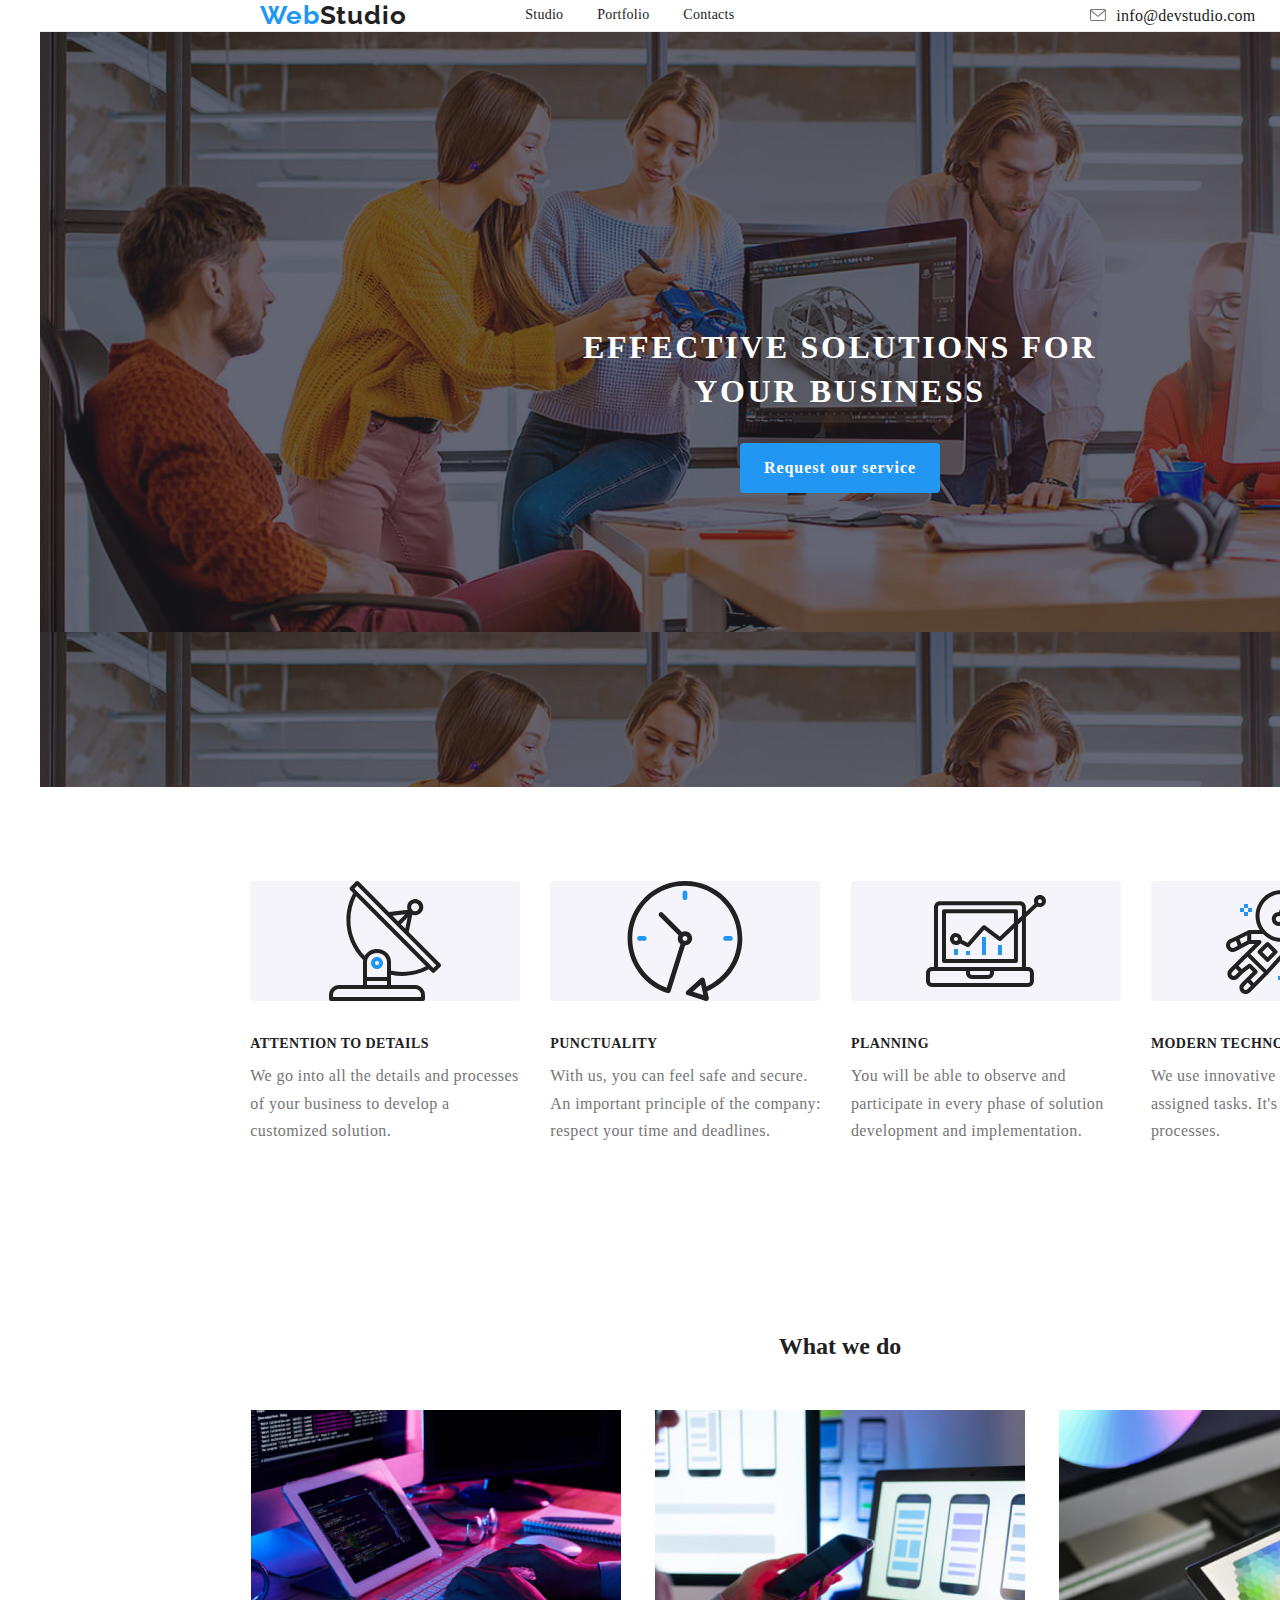
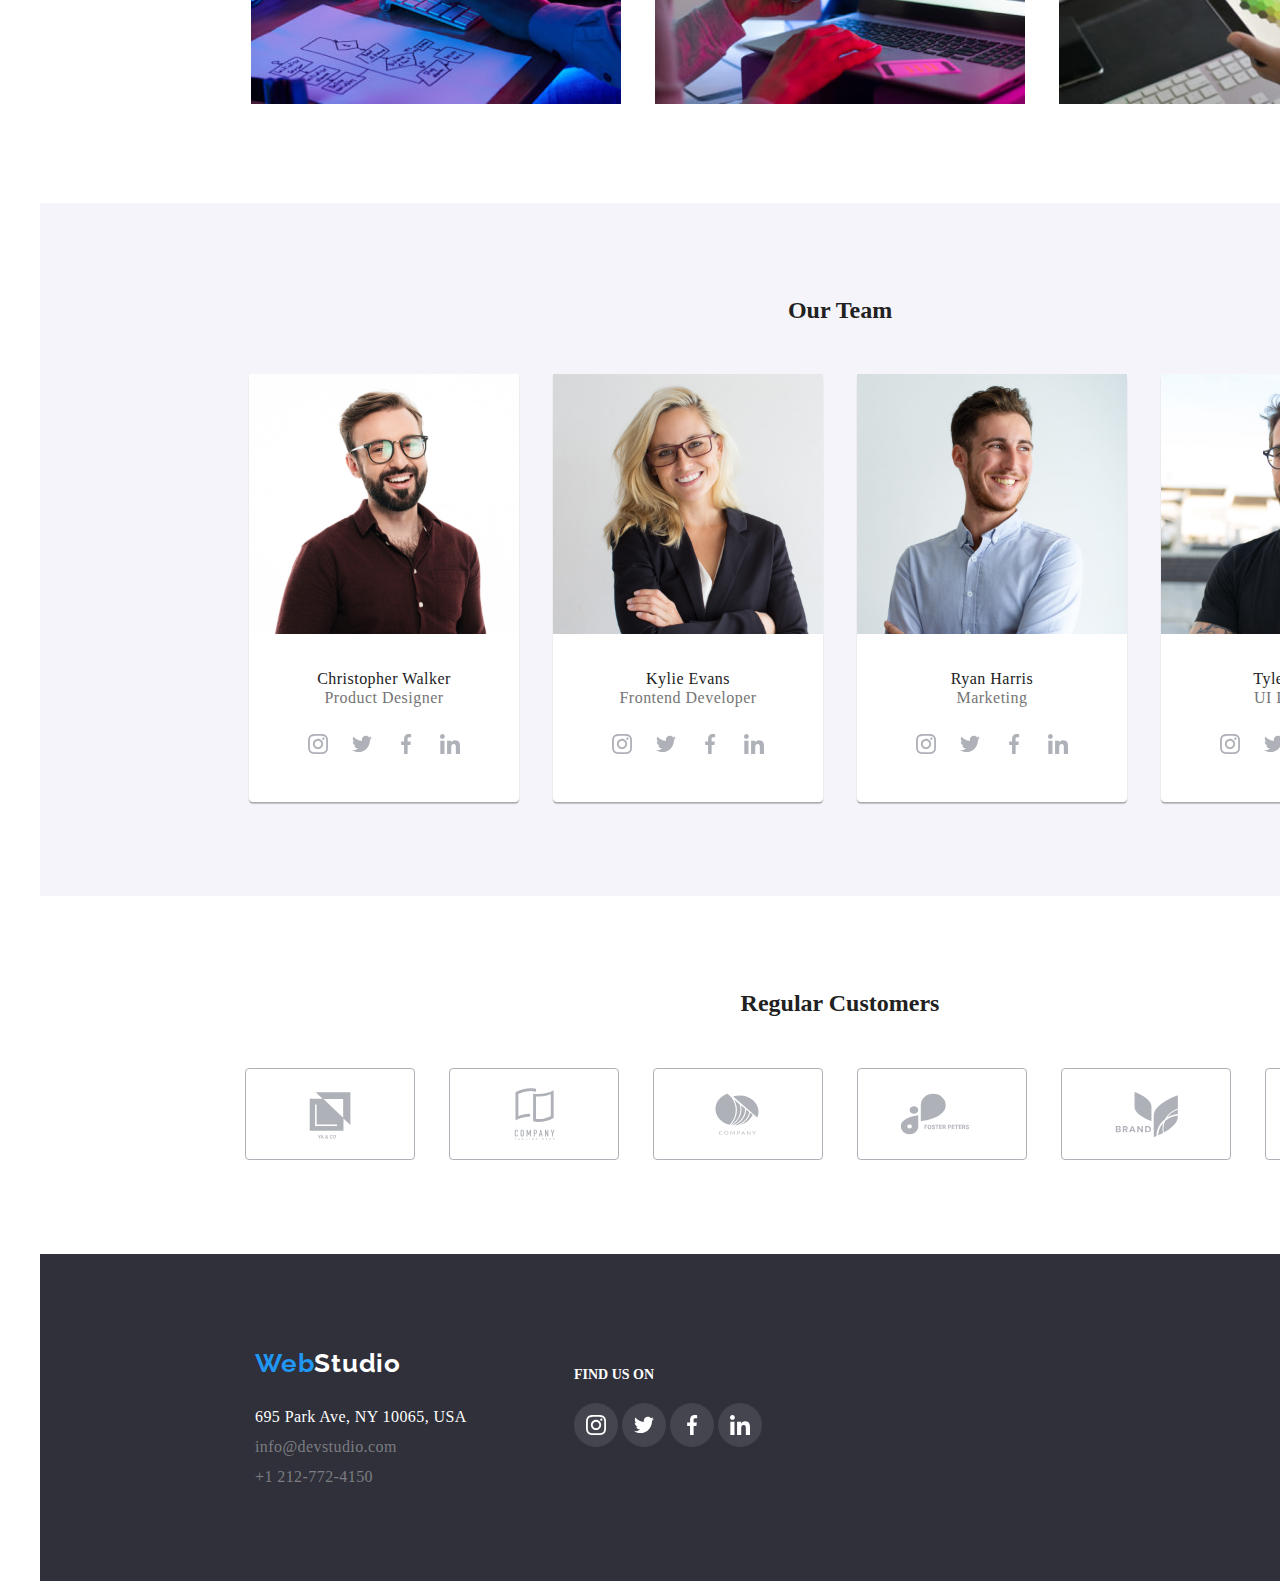
==== index.html @ fd60d255 "Initial commit" ====
<!DOCTYPE html>
<html lang="en">
<head>
    <meta charset="UTF-8">
    <meta name="viewport" content="width=device-width, initial-scale=1.0">
    <title>Studio</title>
    <link rel="stylesheet" href="https://cdnjs.cloudflare.com/ajax/libs/modern-normalize/1.0.0/modern-normalize.min.css" />
    <link rel="preconnect" href="https://fonts.googleapis.com">
    <link rel="preconnect" href="https://fonts.gstatic.com" crossorigin>
    <link
        href="https://fonts.googleapis.com/css2?family=Roboto:ital,wght@0,100;0,300;0,400;0,500;0,700;0,900;1,100;1,300;1,400;1,500;1,700;1,900&display=swap"
        rel="stylesheet">
    <link rel="preconnect" href="https://fonts.googleapis.com">
    <link rel="preconnect" href="https://fonts.gstatic.com" crossorigin>
    <link href="https://fonts.googleapis.com/css2?family=Raleway:ital,wght@0,100..900;1,100..900&display=swap"
        rel="stylesheet">
        <link rel="stylesheet" href="./css/styles.css" />
</head>
<body class="entire-content">
    <div class="container">
    <!--Header-->
    <header class="first-section">      
<a class="web-studio" href="./index.html" > <span class="web-logo">Web</span>Studio</a>
<nav class="navigation-list">
    <ul class="list">
        <li class="list-element"><a class="link" href="./index.html">Studio</a></li>
        <li class="list-element"><a class="link" href="./portfolio.html">Portfolio</a></li>
        <li class="list-element"><a class="link" href="#">Contacts</a></li>
    </ul>
</nav>

<div class="header-links">
    <div class="first-link">
        
       <a class="link" href="mailto:info@devstudio.com"><svg class="envelope" width="16" height="12">
        <use href="./images/icons/icons.svg#icon-envelope"></use>
    </svg>info@devstudio.com</a>
    </div>

    <div class="second-link">
        
    <a class= "link" href="tel:212-772-4150"><svg class="smartphone" width="10" height="16">
        <use href="./images/icons/icons.svg#icon-smartphone"></use>
    </svg>212-772-4150</a>
    </div>
 </div>
    </header>
    
    <main>
        <!--Title section-->
        
        <section class="title-section">
            <div class="section">
             <h1 class="main-title">EFFECTIVE SOLUTIONS FOR <br/> YOUR BUSINESS</h1>
             <button class="blue-button" type="button">Request our service</button>
            </div>
        </section>
        
       
        <!--Advantages & what we do sections-->
    <div class="section">
           <section class="what-we-do">
            
                
            <ul class="benefits">
                <li class="benefits-list">
                    <svg class="antenna" width="70" height="70">
                        <use href="./images/icons/icons.svg#icon-antenna"></use>
                    </svg>
                    <h5 class="advantage">ATTENTION TO DETAILS</h5>
                    <p class="advantage-description">We go into all 
                    the details and processes <br/> of your business to 
                    develop a <br/>customized solution.</p></li>
                <li class="benefits-list">
                    <svg class="clock" width="70" height="70">
                        <use href="./images/icons/icons.svg#icon-clock"></use>
                    </svg>
                    <h5 class="advantage">PUNCTUALITY</h5>
                    <p class="advantage-description">With us, you can feel safe and secure.<br/>
                     An important principle of the company:<br/> 
                     respect your time and deadlines.</p>
                </li>
                <li class="benefits-list">
                    <svg class="diagram" width="70" height="70">
                        <use href="./images/icons/icons.svg#icon-diagram"></use>
                    </svg>
                    <h5 class="advantage">PLANNING</h5>
                    <p class="advantage-description">You will be able to observe and <br/>
                     participate in every phase of solution <br/>
                     development and implementation.</p>
                </li>
                <li class="benefits-list">
                    <svg class="astronaut" width="70" height="70">
                        <use href="./images/icons/icons.svg#icon-astronaut"></use>
                    </svg>
                    <h5 class="advantage">MODERN TECHNOLOGIES</h5>
                    <p class="advantage-description">We use innovative tools to solve <br/>
                     assigned tasks. It's time to simplify work<br/> 
                     processes.</p>
            </li>
        </ul>
        
        </section>
        </div>
        <section class="do-section">
        <div class="section">
            <h2 class="do-title">What we do</h2>
            <div class="do-fields">
                <img src="./images/box1squoosh.jpg" alt="Web sites" width="370" height="294">
                <img src="./images/box2squoosh.jpg" alt="Phone apps" width="370" height="294">
                <img src="./images/box3squoosh.jpg" alt="Graphic design" width="370" height="294">
            </div>
        </div>
        </section>
        
        
        <!--Our team section-->
        
        <section class="our-team">
            <div class="section">
            <h2 class="our-team-title">Our Team</h2>
                   <!--Card 1-->
                    <div class="employes">
                    <img src="./images/christopherwalker-squoosh.jpg" alt="Christopher Walker" width="270" height="260" />
                      <p class="name">Christopher Walker</p>
                      <p class="ocupation">Product Designer</p>

                      <ul class="social-icons-employes">
                        <li class="social-icons"><svg class="svg-image" width="20" height="20">
                            <use href="./images/icons/icons.svg#icon-instagram-grey"></use>
                        
                        </svg>
                        </li>
                        <li class="social-icons"><svg width="20" height="20">
                            <use href="./images/icons/icons.svg#icon-twitter-1"></use>
                        </svg>
                        </li>
                        <li class="social-icons"><svg width="20" height="20">
                            <use href="./images/icons/icons.svg#icon-facebook"></use>
                        </svg>
                        </li>
                        <li class="social-icons">
                            <svg width="20" height="20">
                                <use href="./images/icons/icons.svg#icon-linkedin"></use>
                            </svg>
                        </li>

                      </ul>
                    </div>
                    <!--Card 2-->
                    <div class="employes">
                     <img src="./images/kylieevans-squoosh.jpg" alt="Kylie Evans" width="270" height="260" />
                      <p class="name">Kylie Evans</p>
                      <p class="ocupation" >Frontend Developer</p>
                    <ul class="social-icons-employes">
                        <li class="social-icons"><svg class="svg-image" width="20" height="20">
                                <use href="./images/icons/icons.svg#icon-instagram-grey"></use>
                    
                            </svg>
                        </li>
                        <li class="social-icons"><svg width="20" height="20">
                                <use href="./images/icons/icons.svg#icon-twitter-1"></use>
                            </svg>
                        </li>
                        <li class="social-icons"><svg width="20" height="20">
                                <use href="./images/icons/icons.svg#icon-facebook"></use>
                            </svg>
                        </li>
                        <li class="social-icons">
                            <svg width="20" height="20">
                                <use href="./images/icons/icons.svg#icon-linkedin"></use>
                            </svg>
                        </li>
                    
                    </ul>
                    </div>
                    <!--Card 3-->
                    <div class="employes">
                     <img src="./images/ryanharris-squoosh.jpg" alt="Ryan Harris" width="270" height="260" />
                        <p class="name">Ryan Harris</p>
                        <p class="ocupation">Marketing</p>
                        <ul class="social-icons-employes">
                            <li class="social-icons"><svg class="svg-image" width="20" height="20">
                                    <use href="./images/icons/icons.svg#icon-instagram-grey"></use>
                        
                                </svg>
                            </li>
                            <li class="social-icons"><svg width="20" height="20">
                                    <use href="./images/icons/icons.svg#icon-twitter-1"></use>
                                </svg>
                            </li>
                            <li class="social-icons"><svg width="20" height="20">
                                    <use href="./images/icons/icons.svg#icon-facebook"></use>
                                </svg>
                            </li>
                            <li class="social-icons">
                                <svg width="20" height="20">
                                    <use href="./images/icons/icons.svg#icon-linkedin"></use>
                                </svg>
                            </li>
                        
                        </ul>
                    </div>
                    <!--Card 4-->
                    <div class="employes">
                     <img src="./images/tylermoore-squoosh.jpg" alt="Tyler Moore" width="270" height="260" />
                       <p class="name">Tyler Moore</p>
                     <p class="ocupation">UI Designer</p>
                    <ul class="social-icons-employes">
                        <li class="social-icons"><svg class="svg-image" width="20" height="20">
                                <use href="./images/icons/icons.svg#icon-instagram-grey"></use>
                    
                            </svg>
                        </li>
                        <li class="social-icons"><svg width="20" height="20">
                                <use href="./images/icons/icons.svg#icon-twitter-1"></use>
                            </svg>
                        </li>
                        <li class="social-icons"><svg width="20" height="20">
                                <use href="./images/icons/icons.svg#icon-facebook"></use>
                            </svg>
                        </li>
                        <li class="social-icons">
                            <svg width="20" height="20">
                                <use href="./images/icons/icons.svg#icon-linkedin"></use>
                            </svg>
                        </li>
                    
                    </ul>
                    </div>
            
            </div>
        </section>

    <!--Regular customers section-->
    <section class="customers">
        <div class="section">
            <h2 class="customer-title">
                Regular Customers
            </h2>
            <ul class="customers-icons">
                <li class="icon-element">
                    <svg class="svg-image" width="106" height="60">
                    <use href="./images/icons/icons.svg#icon-ya"></use>
                
                    </svg></li>
                <li class="icon-element">
                    <svg class="svg-image" width="106" height="60">
                        <use href="./images/icons/icons.svg#icon-company-tagline-here"></use>
                    
                    </svg>
                </li>
                <li class="icon-element">
                    <svg class="svg-image" width="106" height="60">
                        <use href="./images/icons/icons.svg#icon-company"></use>
                    
                    </svg>
                </li>
                <li class="icon-element">
                    <svg class="svg-image" width="106" height="60">
                        <use href="./images/icons/icons.svg#icon-foster"></use>
                    
                    </svg>
                </li>
                <li class="icon-element">
                    <svg class="svg-image" width="106" height="60">
                        <use href="./images/icons/icons.svg#icon-brand"></use>
                    
                    </svg>
                </li>
                <li class="icon-element">
                    <svg class="svg-image" width="106" height="60">
                        <use href="./images/icons/icons.svg#icon-company-tagline"></use>
                    
                    </svg>
                </li>
            </ul>
            </div>
    </section>
                
                                 
    </main>
    

    <footer class="contacts"> 
        <div class="section"> 
        <div class="bottom-section">
        <a class="web-studio-light" href="#"><span class="web-logo-light">Web</span>Studio</a>
        <address class="contacts-detailes">
            <p class="park">695 Park Ave, NY 10065, USA</p>
            <p class="info">info@devstudio.com</p>
            <P class="number">+1 212-772-4150</P>
        </address>
        </div>
     </div>
    <div class="footer-social-icons">
        <p class="find-us-on">
            FIND US ON
        </p>
        <div>
            <ul class="social">
                <li>
                <svg class="svg-image" width="20" height="20">
                    <use href="./images/icons/icons.svg#icon-instagram"></use>
    
                </svg>
                </li>
                <li>
                <svg class="svg-image" width="20" height="20">
                    <use href="./images/icons/icons.svg#icon-twitter2"></use>
                
                </svg>
                </li>
                <li>
                <svg class="svg-image" width="20" height="20">
                    <use href="./images/icons/icons.svg#icon-facebook2"></use>
                
                </svg>
                </li>
                <li>
                <svg class="svg-image" width="20" height="20">
                    <use href="./images/icons/icons.svg#icon-linkedin2"></use>
                
                </svg>
                </li>
            </ul>
        </div>
        </div>
    </footer>
</div>
</body>
</html>
---- css/styles.css ----
*,
*::before,
*::after {
    margin: 0px;
    padding: 0px;
    box-sizing: border-box;
}

:root
{
    --blue: #2196F3;
    --black: #212121;
    --grey: #757575;
    --white: #FFFFFF;
    --button-grey: #F5F4FA;
    --normal-font-size: 14px;
    --middle-font-size: 16px;
    --main-font: "Roboto" sans-serif;

    
}

.container {

    width: 1200px;
    margin: 0 auto;

}

.section {
    padding-top: 94px;
    padding-bottom: 94px;
    width:1600px;
}
/* Body global*/
.entire-content {
font-family: var(--main-font);
color: var(--black);
background-color: var(--white);

}

body {
    max-width: 100%;
    margin: 0 auto;
}

h1, h2, h3, h4, h5, h6, p {
    margin: 0;
    padding: 0; 
}

ul {
    margin: 0;
    padding: 0;
    list-style: none; 
}

/* Header style*/
.first-section {
  display: flex; 
  flex-direction: row;
  justify-content:space-around;
  align-items: center;
border-top: none;
    border-left: none;
    border-right: none;
    border-bottom: #ECECEC;
    border-bottom-style: solid;
    border-width: 1px;
width: 1600px;
}

.web-studio {
    font-family: "Raleway";
    font-size: 26px;
    font-weight: 700;
    letter-spacing: 0.78px;
    line-height: 1.2;
    margin-left: 215px;

  
}
.web-logo {
    color: var(--blue);
}
/* Navigation list*/
.navigation-list {
    font-size: var(--normal-font-size);
    font-weight: 500;
    letter-spacing: 0.28px;
    text-align: left;
    line-height: 1.2;
    margin-left: 93px;
    
}
.list-element
{
    display: inline-block;
    margin-left: 15px;
    margin-right: 15px;
}


.header-links {
    display: flex;
    font-weight: 500;
    letter-spacing: 0.28px;
    line-height: 1.2;
    margin-left: 330px;
    margin-right: 225px;
}
.first-link {
    margin-right: 40px;
}




.link:focus {
    color: var(--blue);
    stroke: var(--blue);
    cursor: pointer;
}

.link:hover {
    color: var(--blue);
    stroke: var(--blue);
    cursor: pointer;
}
.envelope,
.smartphone {
    margin-right: 10px;
}
/* Link style */
a {
    text-decoration: none;
    color: var(--black);
}
.link:hover {
    color: var(--blue);
}
.link:focus {
    color: var(--blue)
}

/*Title section*/
.title-section { 
    display: flex;
   background-color: #2F303A;
   justify-content: center;
   align-items: center;
    text-align: center;
    width: 1600px;
    background-image: linear-gradient(0deg, rgba(47, 48, 58, 0.4), rgba(47, 48, 58, 0.4)), url(../images/background-image.jpg);
      
}
 
.main-title {
    color: var(--white);
    font-weight: 900;
    line-height: 1.36;
    letter-spacing: 2.64px;
    padding-top: 200px;
    padding-bottom: 30px;

}

.blue-button {
    background-color: var(--blue);
    color: var(--white);
    font-size: 16px;
    font-weight: 700;
    cursor: pointer;
    border: none;
    border-radius: 4px;
    width: 200px;
    line-height: 1.88;
    letter-spacing: 0.96px;
    margin-bottom: 200px;
    padding-top: 10px;
    padding-bottom: 10px;
}

/*Advantages & what we do section*/
.benefits {
    display: flex;
        flex-direction: row;
        justify-content:center;
        align-items: center;
}
.benefits-list {
 margin-right: 30px;   
}
.benefits-list:last-child {
    margin-right: 0;
}

.benefits-list svg {
    background-color: var(--button-grey);
    width: 270px;
    height: 120px;
    margin-bottom: 30px;
    border-radius: 4px;
}

.advantage {
    font-size: var(--normal-font-size);
    font-weight: 700;
    line-height: 1.2;
    letter-spacing: 0.42px;
    margin-bottom: 10px;
}
.advantage-description {
color: var(--grey);
text-align: left;
line-height: 1.71;
letter-spacing: 0.42px;
}

.list, .benefits {
    list-style-type: none;
}

/* What we do*/
.do-section {
display: inline-block;
  text-align: center;
}
.do-title .our-team-title .customer-title {
    font-size: 36px;
    font-weight: 700;
    line-height: 1.2;
    letter-spacing: 1.08px;
    margin-bottom: 50px;

}

.do-fields {
    margin-top: 50px;
}
.do-fields > img { margin-right: 30px;
}

.do-fields > img:last-child {
    margin-right: 0;
}

 /*Our team section*/
 .our-team { 
    display: inline;
    text-align: center;
    
  }
  .our-team > .section {
    background-color: var(--button-grey);
  }


.name {
    font-size: var(--middle-font-size);
    font-weight: 500;
    line-height: 1.2;
    letter-spacing: 0.48px;
    margin-top: 30px;
}
.ocupation {
    font-size: var(--middle-font-size);
    color: var(--grey);
    line-height: 1.2;
    letter-spacing: 0.48px;
}

.employes {
    display: inline-block;
    margin-right: 30px;
    border-radius: 4px;
    background-color: var(--white);
    box-shadow: 0px 2px 1px rgba(0, 0, 0, 0.2),
            0px 1px 1px rgba(0, 0, 0, 0.14);
            height: 428px;
            margin-top: 50px;

}
.employes:last-child {
    margin-right: 0px;
}

.social-icons-employes {
    display: flex;
   justify-content: center;
    margin-bottom: 30px;
    margin-top: 15px;
}

.social-icons-employes .social-icons {
    width: 44px;
    height: 44px;
    border-radius: 50%;
    display: flex;
    align-items: center;
    justify-content: center;
    background-color: var(--white);
    fill:#afb1b8;
}

.social-icons-employes li:hover {
    fill: var(--white);
    background-color: var(--blue);
    cursor: pointer;
}

.social-icons-employes li:focus {
    fill: var(--white);
    background-color: var(--blue);
    cursor: pointer;
}
/*Regular customer section*/
.customers {
    display: flex;
    flex-direction: row;
    flex-wrap: nowrap;
    justify-content: center;
    text-align: center;
    width: 1200px;
    margin-left: 200px;
}

.customer-title {
    margin-bottom: 50px;
}

.customers-icons .icon-element {
    width: 170px;
    height: 92px;
    border-style: solid;
    border-color: #AFB1B8;
    border-width: 1px;
    border-radius: 4px;
    justify-content: center;
    padding: 16px 32px 16px 32px;

}

.icon-element {
    display: inline-block;
    margin-right: 30px;
    fill: #afb1b8;
}

.icon-element:hover {
    fill: var(--blue);
    border-color: var(--blue);
    cursor: pointer;
}

.icon-element:focus {
    fill: var(--blue);
    border-color: var(--blue);
    cursor: pointer;
}
.icon-element:last-child {
    margin-right: 0px;
}


/*Footer*/
.contacts {
    background-color: #2F303A;
    height: auto;
    color: var(--white);
display: flex;
justify-content: space-between;    align-items: center;
    text-align: left;
    padding-left: 215px; 
     width: 1600px; 
}



.web-studio-light {
    font-family: "Raleway";
    font-size: 26px;
    font-weight: 700;
    letter-spacing: 0.78px;
    text-align: left;
    line-height: 1.2;
    color: var(--white);
   
}

.web-logo-light {
    color: var(--blue);
}
.contacts-detailes {
font-style: normal;
margin-top: 28px;
}
.park {
    line-height: 1.2;
    letter-spacing: 0.42px;
    margin-bottom: 12px;
}
.info {
    margin-bottom: 12px;
}
.info, .number {
    color: #FFFFFF60;
    line-height: 1.14;
    letter-spacing: 0.42px;
}
.info:hover, .number:hover {
    color: var(--blue);
}
.info:focus, .number:focus {
color: var(--blue);
}
 
.bottom-section .footer-social-icons {
    display: flex;
    align-items: center;
    gap: 70px;
}

.footer-social-icons {
    text-align: left;
    white-space: nowrap;
    margin-right: 878px;
margin-bottom: 96px;
margin-top: 75px;


}

.find-us-on {
    font-family: var(--main-font);
    font-weight: 700;
    font-size: var(--normal-font-size);
    margin-bottom: 20px;
}

.social li {
    display: inline-flex;
   
    align-content: center;
    justify-content: center;
    width: 44px;
        height: 44px;
        border-radius: 50%;
        background-color: rgba(255, 255, 255, 0.1);
}
.svg-image {
    margin: auto;
}

.social li:hover {
    background-color: var(--blue);
    cursor: pointer;
}

.social li:focus {
    background-color: var(--blue);
    cursor: pointer;
}
/* Portofolio page*/

.buttons-element {
    font-size: var(--middle-font-size);
    font-weight: 500;
    background-color: var(--button-grey);
    border: none;
    border-radius: 4px;
    cursor: pointer;
    line-height: 1.63;
    letter-spacing: 0.48px;
    text-align: center;
    margin-right: 8px;
    padding: 6px 22px 6px 22px;
}
.buttons-list:last-child {
    margin-right: 0px;
}


.buttons-element:hover {
    background-color: var(--blue);
    color: var(--white);
    cursor: pointer;
    box-shadow: 0 10px 10px -5px rgba(0, 0, 0, 0.3);
}

.buttons-element:focus {
    background-color: var(--blue);
    color: var(--white);
    cursor: pointer;
    box-shadow: 0 10px 10px -5px rgba(0, 0, 0, 0.3);
}

.buttons-list {
    list-style-type: none;
    display: flex;
    justify-content: center;
    margin-bottom: 50px;
    
}

.portofolio {
    display: flex;
    flex-wrap: wrap;
    max-width: 1200px;
    justify-content: center;
    align-items: center;
    gap: 30px;
    margin-left: 215px;}

.portofolio-content {
align-content: center;
}

.portofolio-content:hover {
    box-shadow: 0px 4px 4px rgba(0, 0, 0, 0.25);
    cursor: pointer;
}

.portofolio-content:focus {
    box-shadow: 0px 4px 4px rgba(0, 0, 0, 0.25);
    cursor: pointer;
}
.top-image {
display: block;
}
.bottom-card {
    margin-top: 0px;
border-color: #EEEEEE;
    border-width: 0.5px;
    border-style: solid;
    border-top: none;
    padding-right: 24px;
    padding-left: 24px;
    padding-top: 20px;
    padding-bottom: 20px;
          
}



.projects {
    font-weight: 700;
    font-size: 18px;
    line-height: 2;
    letter-spacing: 1.08px;
    text-align: left;
}
.projects-type {
    color: var(--grey);
    font-size: var(--middle-font-size);
    line-height: 1.88;
    letter-spacing: 0.48px;
    text-align: left;
}
.projects, .projects-type {
    text-align: left;
    margin-bottom: 0px; 
    margin-top: 0px;   
}
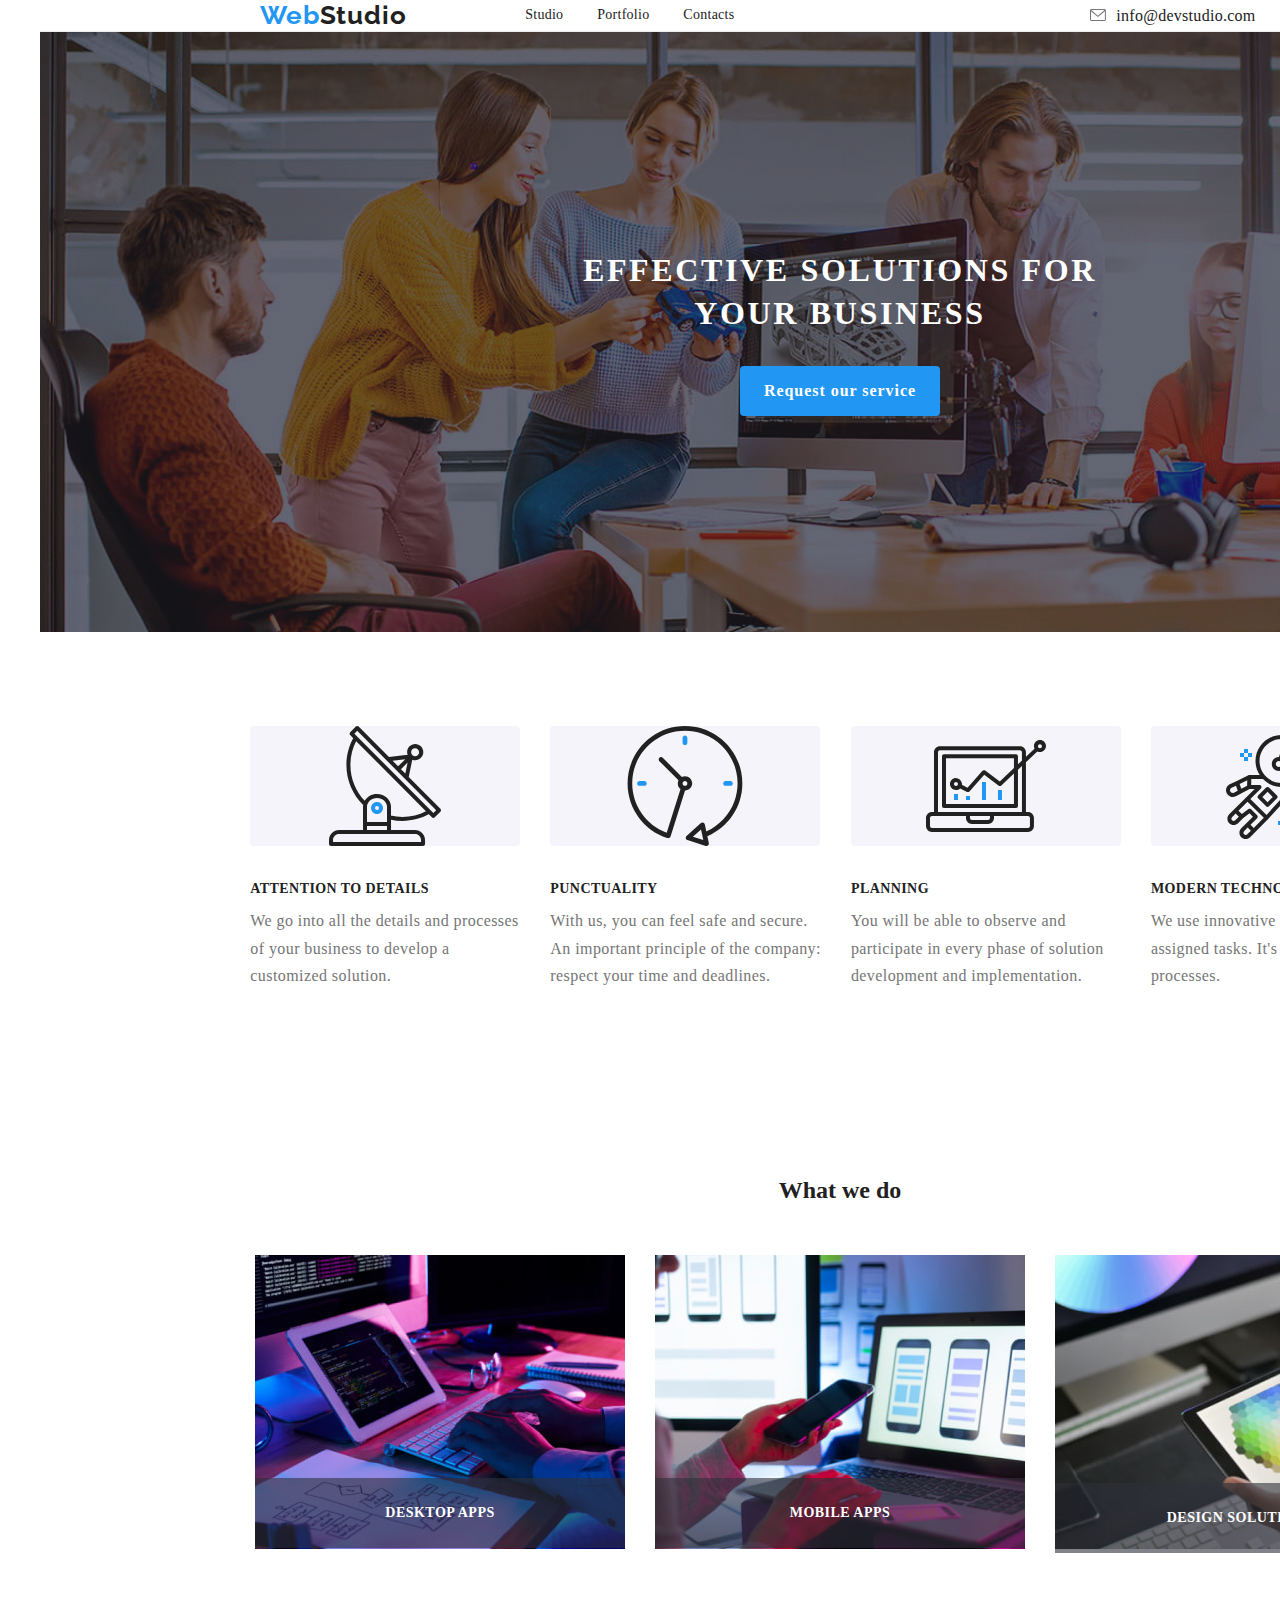
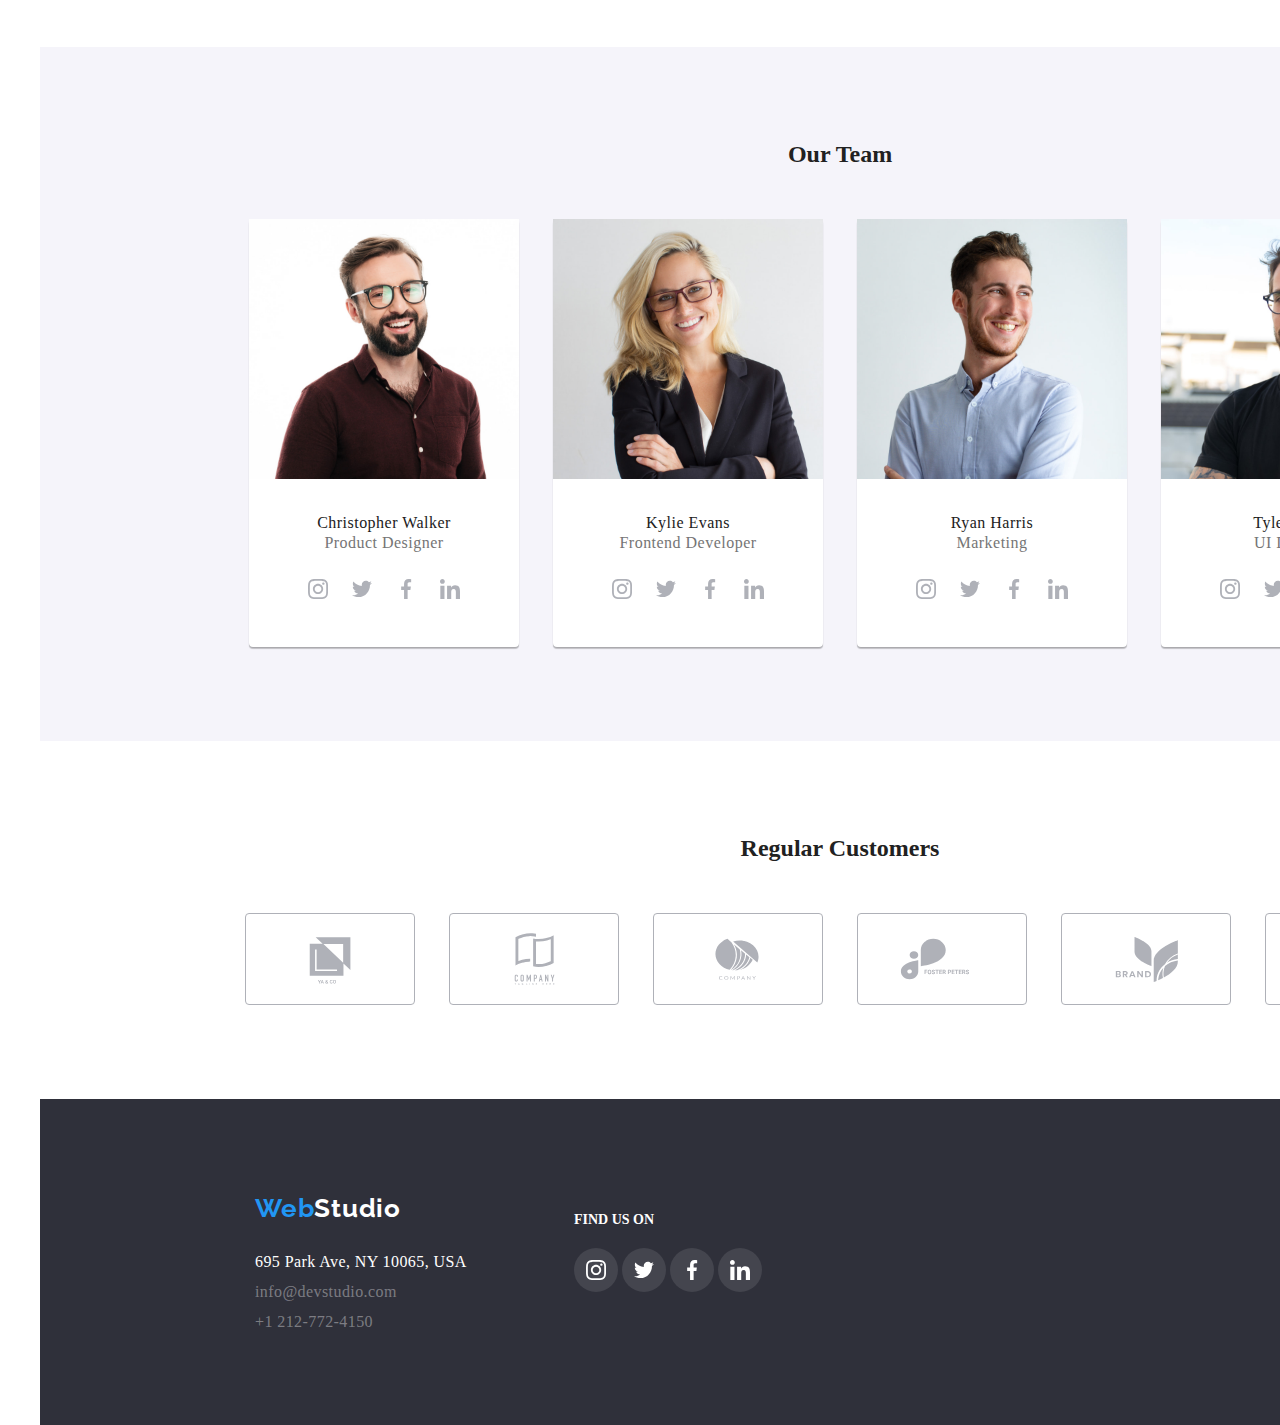
==== commit 1d9401ac: "First change" ====
--- a/index.html
+++ b/index.html
@@ -105,11 +105,22 @@
         <section class="do-section">
         <div class="section">
             <h2 class="do-title">What we do</h2>
-            <div class="do-fields">
-                <img src="./images/box1squoosh.jpg" alt="Web sites" width="370" height="294">
-                <img src="./images/box2squoosh.jpg" alt="Phone apps" width="370" height="294">
-                <img src="./images/box3squoosh.jpg" alt="Graphic design" width="370" height="294">
-            </div>
+        <div class="do-fields">
+            <div class="first-image-content">
+                <img class="desktop-apps" src="./images/box1squoosh.jpg" alt="Web sites" width="370" height="294">
+                <div class="overlay1">DESKTOP APPS</div>
+            </div>
+        
+            <div class="second-image-content">
+        
+                <img class="mobile-apps" src="./images/box2squoosh.jpg" alt="Phone apps" width="370" height="294">
+                <div class="overlay2">MOBILE APPS</div>
+            </div>
+            <div class="third-image-content">
+                <img class="design-solutions" src="./images/box3squoosh.jpg" alt="Graphic design" width="370" height="294">
+                <div class="overlay3">DESIGN SOLUTIONS</div>
+            </div>
+        </div>
         </div>
         </section>
         
--- a/css/styles.css
+++ b/css/styles.css
@@ -69,6 +69,9 @@
     border-bottom-style: solid;
     border-width: 1px;
 width: 1600px;
+position: relative;
+z-index: 10;
+
 }
 
 .web-studio {
@@ -132,6 +135,28 @@
 .smartphone {
     margin-right: 10px;
 }
+
+.navigation-list .list-element {
+    position: relative;
+}
+
+.navigation-list .list-element::after {
+    content: '';
+    display: block;
+    position: absolute;
+    width: 0%;
+    height: 2px;
+    background-color: var(--blue);
+    margin-top: 3px;
+    transition-duration: 250ms;
+    transition-timing-function: cubic-bezier(0.4, 0, 0.2, 1);
+    transition-property: width;
+}
+
+.navigation-list .list-element:hover::after,
+.navigation-list .list-element:active::after {
+    width: 100%;
+}
 /* Link style */
 a {
     text-decoration: none;
@@ -153,6 +178,11 @@
     text-align: center;
     width: 1600px;
     background-image: linear-gradient(0deg, rgba(47, 48, 58, 0.4), rgba(47, 48, 58, 0.4)), url(../images/background-image.jpg);
+    background-repeat: no-repeat;
+    position: relative;
+    z-index: 1;
+    height: 600px;
+   
       
 }
  
@@ -224,9 +254,10 @@
 
 /* What we do*/
 .do-section {
-display: inline-block;
-  text-align: center;
-}
+    display: inline-block;
+    text-align: center;
+}
+
 .do-title .our-team-title .customer-title {
     font-size: 36px;
     font-weight: 700;
@@ -238,14 +269,83 @@
 
 .do-fields {
     margin-top: 50px;
-}
-.do-fields > img { margin-right: 30px;
-}
-
-.do-fields > img:last-child {
-    margin-right: 0;
-}
-
+    display: flex;
+    justify-content: center;
+}
+
+.first-image-content {
+    margin-right: 30px;
+}
+
+.second-image-content {
+    margin-right: 30px;
+}
+
+.first-image-content {
+    position: relative;
+}
+
+.overlay1 {
+    position: absolute;
+    bottom: 5px;
+    left: 0;
+    width: 100%;
+    color: var(--white);
+    background-color: #2F303A99;
+    height: 70px;
+    display: flex;
+    justify-content: center;
+    align-items: center;
+    font-family: var(--main-font);
+    font-size: 14px;
+    font-weight: 700;
+    letter-spacing: 0.48px;
+    line-height: 1.2;
+}
+
+.second-image-content {
+    position: relative;
+}
+
+.overlay2 {
+    position: absolute;
+    bottom: 5px;
+    left: 0;
+    width: 100%;
+    color: var(--white);
+    background-color: #2F303A99;
+    height: 70px;
+    display: flex;
+    justify-content: center;
+    align-items: center;
+    font-family: var(--main-font);
+    font-size: 14px;
+    font-weight: 700;
+    letter-spacing: 0.48px;
+    line-height: 1.2;
+}
+
+.third-image-content {
+    position: relative;
+}
+
+.overlay3 {
+    position: absolute;
+    bottom: 0;
+    left: 0;
+    width: 100%;
+    color: var(--white);
+    background-color: #2F303A99;
+    height: 70px;
+    display: flex;
+    justify-content: center;
+    align-items: center;
+    font-family: var(--main-font);
+    font-size: 14px;
+    font-weight: 700;
+    letter-spacing: 0.48px;
+    line-height: 1.2;
+}
  /*Our team section*/
  .our-team { 
     display: inline;
@@ -302,6 +402,9 @@
     justify-content: center;
     background-color: var(--white);
     fill:#afb1b8;
+    transition: fill 250ms, background-color 250ms;
+    transition-duration: 250ms;
+    transition-timing-function: cubic-bezier(0.4, 0, 0.2, 1);
 }
 
 .social-icons-employes li:hover {
@@ -346,6 +449,9 @@
     display: inline-block;
     margin-right: 30px;
     fill: #afb1b8;
+    transition: fill 250ms, border-color 250ms;
+        transition-duration: 250ms;
+        transition-timing-function: cubic-bezier(0.4, 0, 0.2, 1);
 }
 
 .icon-element:hover {
@@ -408,6 +514,9 @@
     color: #FFFFFF60;
     line-height: 1.14;
     letter-spacing: 0.42px;
+    transition: color 250ms;
+    transition-duration: 250ms;
+    transition-timing-function: cubic-bezier(0.4, 0, 0.2, 1);
 }
 .info:hover, .number:hover {
     color: var(--blue);
@@ -448,6 +557,9 @@
         height: 44px;
         border-radius: 50%;
         background-color: rgba(255, 255, 255, 0.1);
+        transition: background-color 250ms;
+            transition-duration: 250ms;
+            transition-timing-function: cubic-bezier(0.4, 0, 0.2, 1);
 }
 .svg-image {
     margin: auto;
@@ -467,8 +579,10 @@
 .buttons-element {
     font-size: var(--middle-font-size);
     font-weight: 500;
+    color: #212121;
     background-color: var(--button-grey);
     border: none;
+    box-shadow: none;
     border-radius: 4px;
     cursor: pointer;
     line-height: 1.63;
@@ -476,6 +590,9 @@
     text-align: center;
     margin-right: 8px;
     padding: 6px 22px 6px 22px;
+    transition: background-color 250ms, color 250ms, box-shadow 250ms;
+        transition-duration: 250ms;
+        transition-timing-function: cubic-bezier(0.4, 0, 0.2, 1);
 }
 .buttons-list:last-child {
     margin-right: 0px;
@@ -515,6 +632,9 @@
 
 .portofolio-content {
 align-content: center;
+transition: box-shadow 250ms;
+    transition-duration: 250ms;
+    transition-timing-function: cubic-bezier(0.4, 0, 0.2, 1);
 }
 
 .portofolio-content:hover {
@@ -562,4 +682,43 @@
     text-align: left;
     margin-bottom: 0px; 
     margin-top: 0px;   
+}
+
+.relative-overlay1 {
+    position: relative;
+    overflow: hidden;
+}
+
+.portofolio-overlay1 {
+    position: absolute;
+        top: 0;
+        left: 0;
+        width: 100%;
+        height: 100%;
+        transform: translateY(105%);
+        background-color: rgba(49, 39, 245, 0.7);
+        color: var(--white);
+        transition-duration: 500ms;
+        display: flex;
+        justify-content: center;
+        align-items: center;
+        flex-direction: column;
+        gap: 50px;
+        font-family: var(--main-font);
+        font-size: 18px;
+        text-align: left;
+        letter-spacing: 0.48px;
+        line-height: 28px;
+        padding-left: 24px;
+        padding-right: 24px;
+        padding-top: 63px;
+        padding-bottom: 91px;
+}
+
+.portofolio-overlay1 p {
+    
+}
+
+.relative-overlay1:hover .portofolio-overlay1 {
+    transform: translateY(0);
 }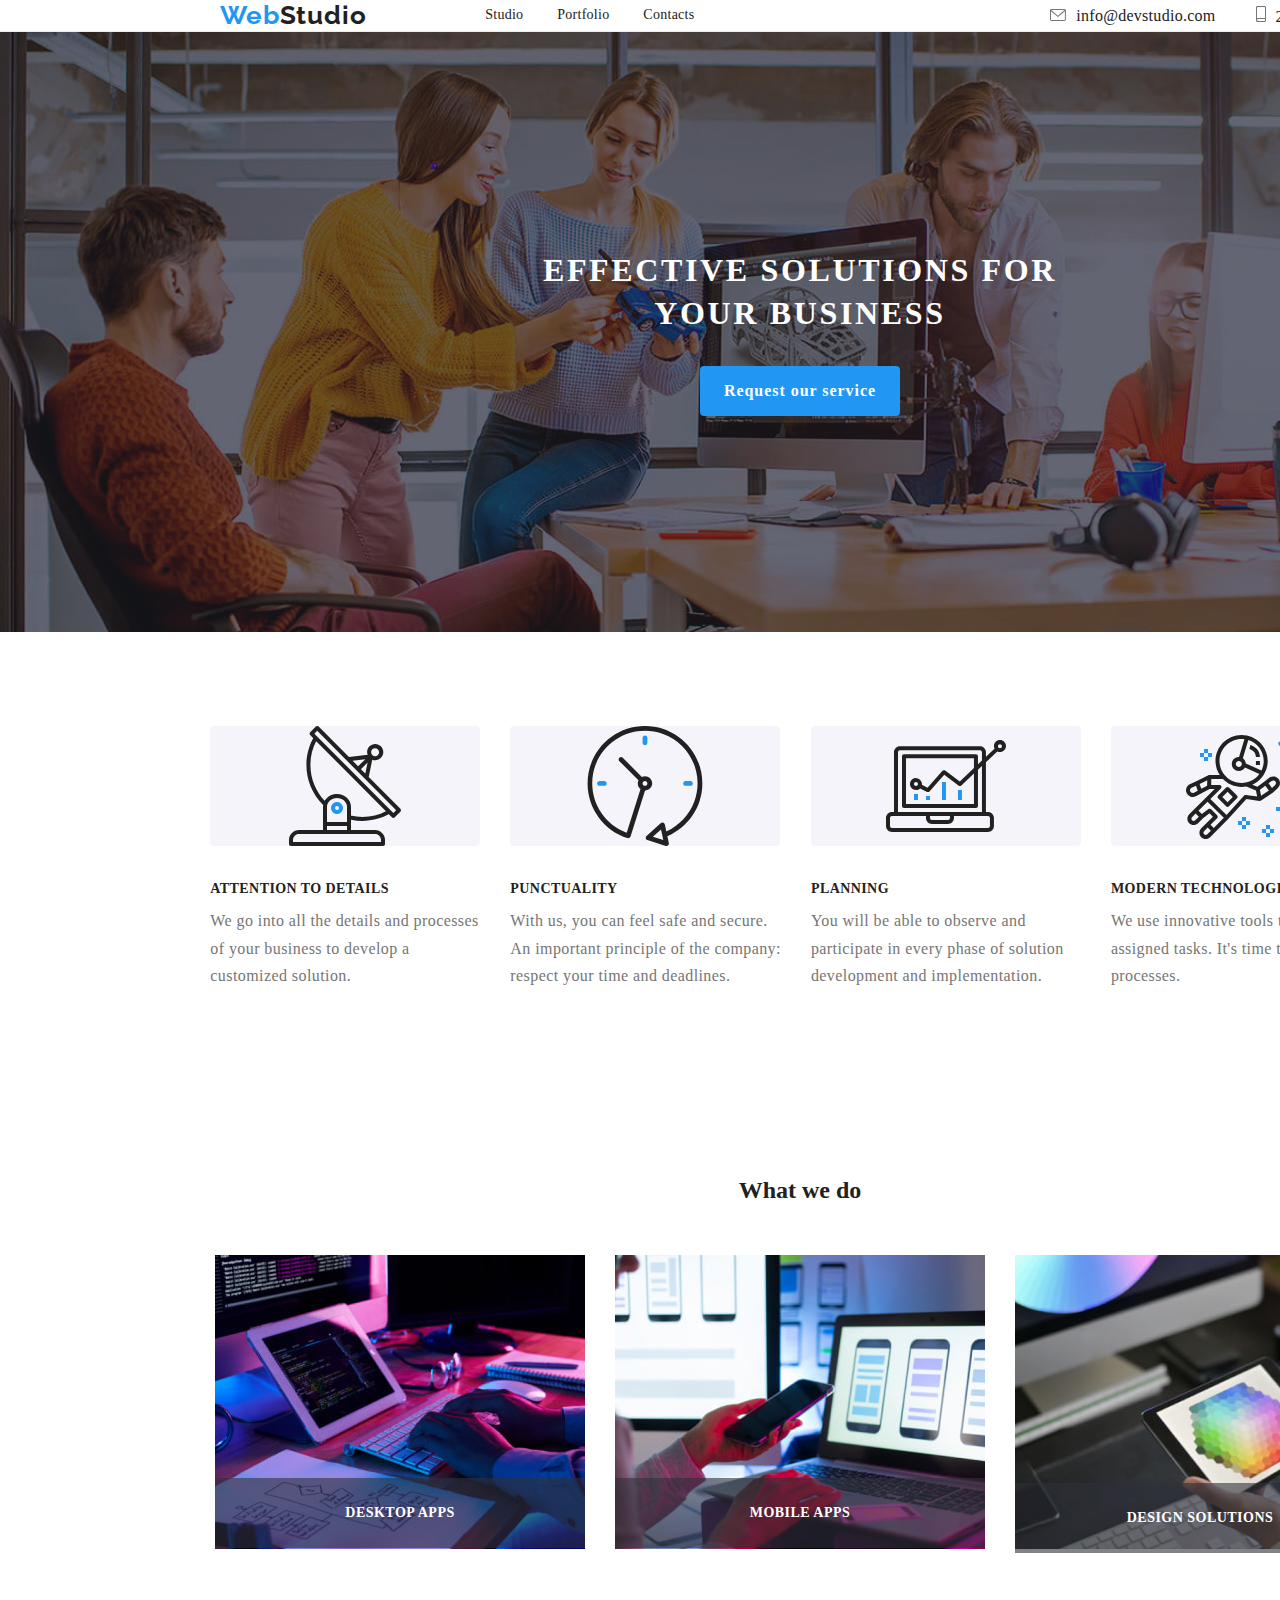
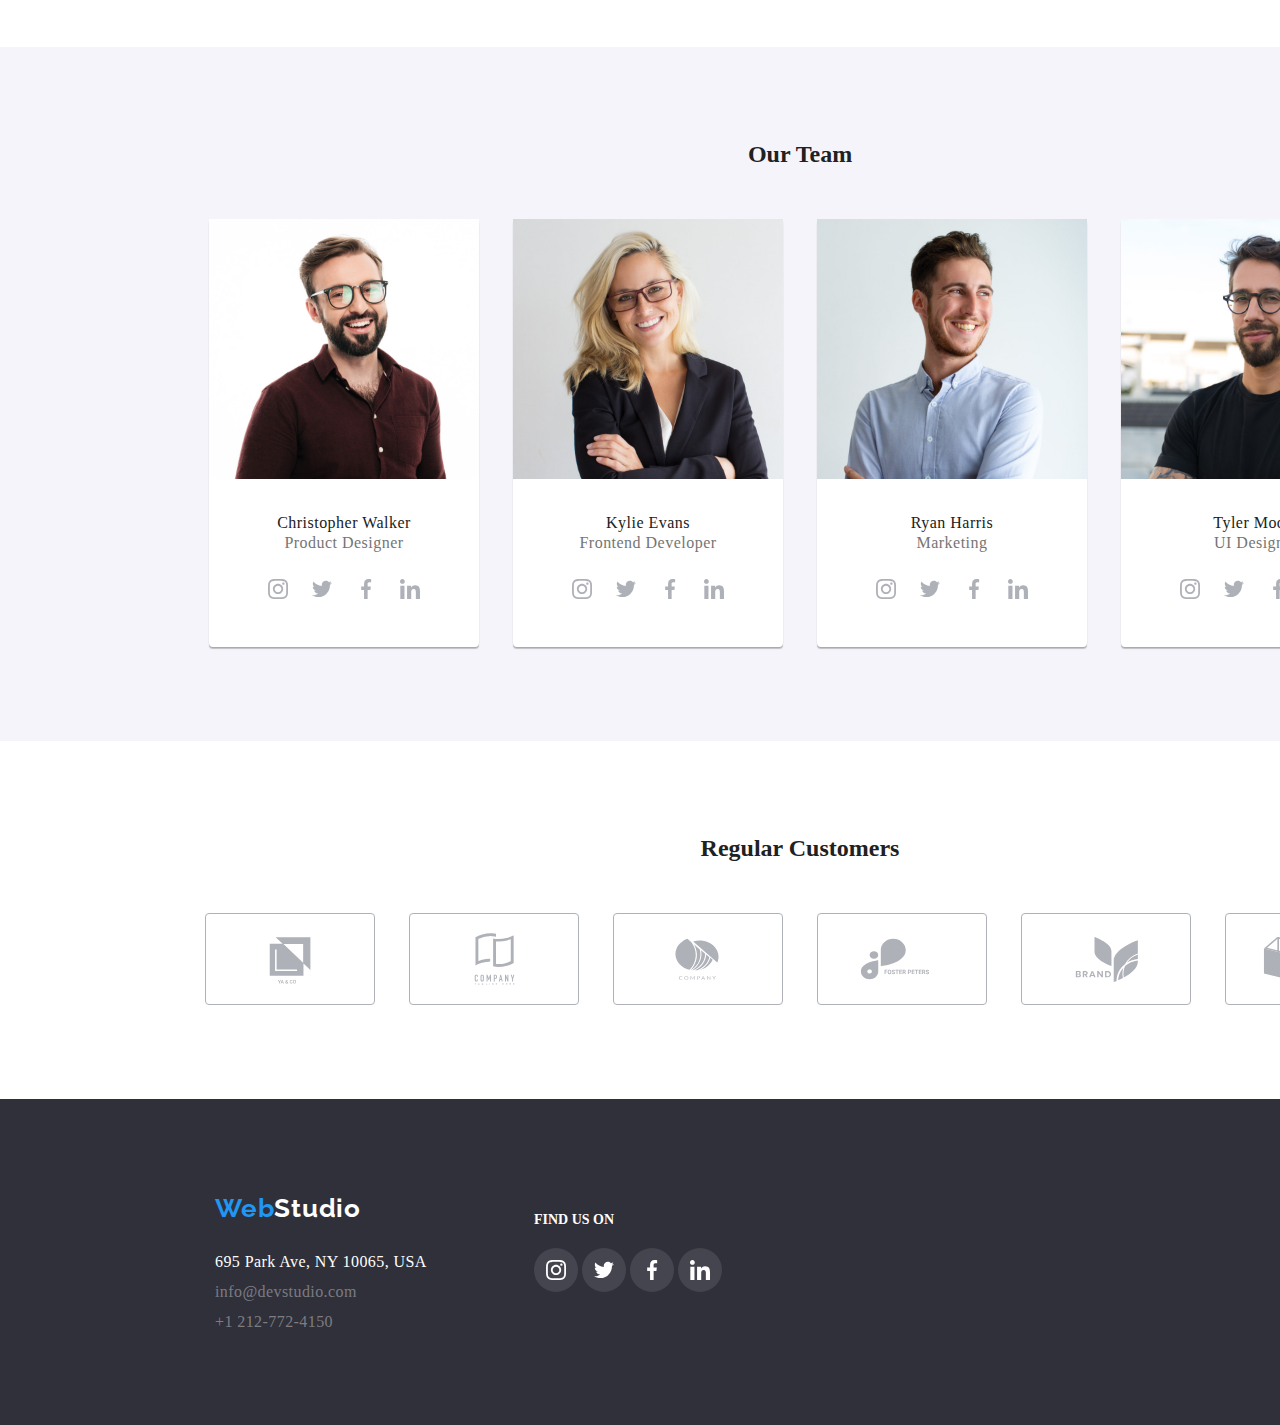
==== commit 83151cb5: "." ====
--- a/index.html
+++ b/index.html
@@ -23,7 +23,7 @@
 <a class="web-studio" href="./index.html" > <span class="web-logo">Web</span>Studio</a>
 <nav class="navigation-list">
     <ul class="list">
-        <li class="list-element"><a class="link" href="./index.html">Studio</a></li>
+        <li class="list-element active"><a class="link" href="./index.html">Studio</a></li>
         <li class="list-element"><a class="link" href="./portfolio.html">Portfolio</a></li>
         <li class="list-element"><a class="link" href="#">Contacts</a></li>
     </ul>
@@ -52,7 +52,7 @@
         <section class="title-section">
             <div class="section">
              <h1 class="main-title">EFFECTIVE SOLUTIONS FOR <br/> YOUR BUSINESS</h1>
-             <button class="blue-button" type="button">Request our service</button>
+             <button data-modal-open class="blue-button" type="button">Request our service</button>
             </div>
         </section>
         
@@ -339,5 +339,13 @@
         </div>
     </footer>
 </div>
+
+<div data-modal class="is-hidden">
+    <div data-modal-content>
+        <button data-modal-close type="button">&times;</button>
+    </div>
+</div>
+
+<script src="./modal.js"></script>
 </body>
 </html>--- a/css/styles.css
+++ b/css/styles.css
@@ -6,8 +6,7 @@
     box-sizing: border-box;
 }
 
-:root
-{
+:root {
     --blue: #2196F3;
     --black: #212121;
     --grey: #757575;
@@ -17,60 +16,65 @@
     --middle-font-size: 16px;
     --main-font: "Roboto" sans-serif;
 
-    
+
+}
+
+.section {
+    width: 1600px;
+    margin: 0 0;
+    padding: 94px 0;
 }
 
 .container {
-
     width: 1200px;
-    margin: 0 auto;
-
-}
-
-.section {
-    padding-top: 94px;
-    padding-bottom: 94px;
-    width:1600px;
-}
+    margin: 0;
+}
+
 /* Body global*/
 .entire-content {
-font-family: var(--main-font);
-color: var(--black);
-background-color: var(--white);
+    font-family: var(--main-font);
+    color: var(--black);
+    background-color: var(--white);
 
 }
 
 body {
-    max-width: 100%;
+
     margin: 0 auto;
 }
 
-h1, h2, h3, h4, h5, h6, p {
+h1,
+h2,
+h3,
+h4,
+h5,
+h6,
+p {
     margin: 0;
-    padding: 0; 
+    padding: 0;
 }
 
 ul {
     margin: 0;
     padding: 0;
-    list-style: none; 
+    list-style: none;
 }
 
 /* Header style*/
 .first-section {
-  display: flex; 
-  flex-direction: row;
-  justify-content:space-around;
-  align-items: center;
-border-top: none;
+    display: flex;
+    flex-direction: row;
+    justify-content: space-around;
+    align-items: center;
+    border-top: none;
     border-left: none;
     border-right: none;
     border-bottom: #ECECEC;
     border-bottom-style: solid;
     border-width: 1px;
-width: 1600px;
-position: relative;
-z-index: 10;
+    width: 1600px;
+    position: relative;
+    z-index: 10;
 
 }
 
@@ -82,11 +86,13 @@
     line-height: 1.2;
     margin-left: 215px;
 
-  
-}
+
+}
+
 .web-logo {
     color: var(--blue);
 }
+
 /* Navigation list*/
 .navigation-list {
     font-size: var(--normal-font-size);
@@ -95,10 +101,10 @@
     text-align: left;
     line-height: 1.2;
     margin-left: 93px;
-    
-}
-.list-element
-{
+
+}
+
+.list-element {
     display: inline-block;
     margin-left: 15px;
     margin-right: 15px;
@@ -113,11 +119,10 @@
     margin-left: 330px;
     margin-right: 225px;
 }
+
 .first-link {
     margin-right: 40px;
 }
-
-
 
 
 .link:focus {
@@ -131,6 +136,12 @@
     stroke: var(--blue);
     cursor: pointer;
 }
+
+li .link:visited {
+    stroke: var(--blue);
+    cursor: pointer;
+}
+
 .envelope,
 .smartphone {
     margin-right: 10px;
@@ -154,27 +165,33 @@
 }
 
 .navigation-list .list-element:hover::after,
-.navigation-list .list-element:active::after {
+.navigation-list .list-element:active::after,
+.navigation-list .list-element:visited::after {
     width: 100%;
 }
+
+
+
 /* Link style */
 a {
     text-decoration: none;
     color: var(--black);
 }
+
 .link:hover {
     color: var(--blue);
 }
+
 .link:focus {
     color: var(--blue)
 }
 
 /*Title section*/
-.title-section { 
-    display: flex;
-   background-color: #2F303A;
-   justify-content: center;
-   align-items: center;
+.title-section {
+    display: flex;
+    background-color: #2F303A;
+    justify-content: center;
+    align-items: center;
     text-align: center;
     width: 1600px;
     background-image: linear-gradient(0deg, rgba(47, 48, 58, 0.4), rgba(47, 48, 58, 0.4)), url(../images/background-image.jpg);
@@ -182,10 +199,10 @@
     position: relative;
     z-index: 1;
     height: 600px;
-   
-      
-}
- 
+
+
+}
+
 .main-title {
     color: var(--white);
     font-weight: 900;
@@ -215,13 +232,15 @@
 /*Advantages & what we do section*/
 .benefits {
     display: flex;
-        flex-direction: row;
-        justify-content:center;
-        align-items: center;
-}
+    flex-direction: row;
+    justify-content: center;
+    align-items: center;
+}
+
 .benefits-list {
- margin-right: 30px;   
-}
+    margin-right: 30px;
+}
+
 .benefits-list:last-child {
     margin-right: 0;
 }
@@ -241,14 +260,16 @@
     letter-spacing: 0.42px;
     margin-bottom: 10px;
 }
+
 .advantage-description {
-color: var(--grey);
-text-align: left;
-line-height: 1.71;
-letter-spacing: 0.42px;
-}
-
-.list, .benefits {
+    color: var(--grey);
+    text-align: left;
+    line-height: 1.71;
+    letter-spacing: 0.42px;
+}
+
+.list,
+.benefits {
     list-style-type: none;
 }
 
@@ -346,15 +367,17 @@
     letter-spacing: 0.48px;
     line-height: 1.2;
 }
- /*Our team section*/
- .our-team { 
+
+/*Our team section*/
+.our-team {
     display: inline;
     text-align: center;
-    
-  }
-  .our-team > .section {
+
+}
+
+.our-team>.section {
     background-color: var(--button-grey);
-  }
+}
 
 
 .name {
@@ -364,6 +387,7 @@
     letter-spacing: 0.48px;
     margin-top: 30px;
 }
+
 .ocupation {
     font-size: var(--middle-font-size);
     color: var(--grey);
@@ -377,18 +401,19 @@
     border-radius: 4px;
     background-color: var(--white);
     box-shadow: 0px 2px 1px rgba(0, 0, 0, 0.2),
-            0px 1px 1px rgba(0, 0, 0, 0.14);
-            height: 428px;
-            margin-top: 50px;
-
-}
+        0px 1px 1px rgba(0, 0, 0, 0.14);
+    height: 428px;
+    margin-top: 50px;
+
+}
+
 .employes:last-child {
     margin-right: 0px;
 }
 
 .social-icons-employes {
     display: flex;
-   justify-content: center;
+    justify-content: center;
     margin-bottom: 30px;
     margin-top: 15px;
 }
@@ -401,7 +426,7 @@
     align-items: center;
     justify-content: center;
     background-color: var(--white);
-    fill:#afb1b8;
+    fill: #afb1b8;
     transition: fill 250ms, background-color 250ms;
     transition-duration: 250ms;
     transition-timing-function: cubic-bezier(0.4, 0, 0.2, 1);
@@ -418,6 +443,7 @@
     background-color: var(--blue);
     cursor: pointer;
 }
+
 /*Regular customer section*/
 .customers {
     display: flex;
@@ -450,8 +476,8 @@
     margin-right: 30px;
     fill: #afb1b8;
     transition: fill 250ms, border-color 250ms;
-        transition-duration: 250ms;
-        transition-timing-function: cubic-bezier(0.4, 0, 0.2, 1);
+    transition-duration: 250ms;
+    transition-timing-function: cubic-bezier(0.4, 0, 0.2, 1);
 }
 
 .icon-element:hover {
@@ -465,6 +491,7 @@
     border-color: var(--blue);
     cursor: pointer;
 }
+
 .icon-element:last-child {
     margin-right: 0px;
 }
@@ -475,11 +502,12 @@
     background-color: #2F303A;
     height: auto;
     color: var(--white);
-display: flex;
-justify-content: space-between;    align-items: center;
+    display: flex;
+    justify-content: space-between;
+    align-items: center;
     text-align: left;
-    padding-left: 215px; 
-     width: 1600px; 
+    padding-left: 215px;
+    width: 1600px;
 }
 
 
@@ -492,25 +520,30 @@
     text-align: left;
     line-height: 1.2;
     color: var(--white);
-   
+
 }
 
 .web-logo-light {
     color: var(--blue);
 }
+
 .contacts-detailes {
-font-style: normal;
-margin-top: 28px;
-}
+    font-style: normal;
+    margin-top: 28px;
+}
+
 .park {
     line-height: 1.2;
     letter-spacing: 0.42px;
     margin-bottom: 12px;
 }
+
 .info {
     margin-bottom: 12px;
 }
-.info, .number {
+
+.info,
+.number {
     color: #FFFFFF60;
     line-height: 1.14;
     letter-spacing: 0.42px;
@@ -518,13 +551,17 @@
     transition-duration: 250ms;
     transition-timing-function: cubic-bezier(0.4, 0, 0.2, 1);
 }
-.info:hover, .number:hover {
+
+.info:hover,
+.number:hover {
     color: var(--blue);
 }
-.info:focus, .number:focus {
-color: var(--blue);
-}
- 
+
+.info:focus,
+.number:focus {
+    color: var(--blue);
+}
+
 .bottom-section .footer-social-icons {
     display: flex;
     align-items: center;
@@ -535,8 +572,8 @@
     text-align: left;
     white-space: nowrap;
     margin-right: 878px;
-margin-bottom: 96px;
-margin-top: 75px;
+    margin-bottom: 96px;
+    margin-top: 75px;
 
 
 }
@@ -550,17 +587,18 @@
 
 .social li {
     display: inline-flex;
-   
+
     align-content: center;
     justify-content: center;
     width: 44px;
-        height: 44px;
-        border-radius: 50%;
-        background-color: rgba(255, 255, 255, 0.1);
-        transition: background-color 250ms;
-            transition-duration: 250ms;
-            transition-timing-function: cubic-bezier(0.4, 0, 0.2, 1);
-}
+    height: 44px;
+    border-radius: 50%;
+    background-color: rgba(255, 255, 255, 0.1);
+    transition: background-color 250ms;
+    transition-duration: 250ms;
+    transition-timing-function: cubic-bezier(0.4, 0, 0.2, 1);
+}
+
 .svg-image {
     margin: auto;
 }
@@ -574,6 +612,7 @@
     background-color: var(--blue);
     cursor: pointer;
 }
+
 /* Portofolio page*/
 
 .buttons-element {
@@ -591,9 +630,10 @@
     margin-right: 8px;
     padding: 6px 22px 6px 22px;
     transition: background-color 250ms, color 250ms, box-shadow 250ms;
-        transition-duration: 250ms;
-        transition-timing-function: cubic-bezier(0.4, 0, 0.2, 1);
-}
+    transition-duration: 250ms;
+    transition-timing-function: cubic-bezier(0.4, 0, 0.2, 1);
+}
+
 .buttons-list:last-child {
     margin-right: 0px;
 }
@@ -618,7 +658,7 @@
     display: flex;
     justify-content: center;
     margin-bottom: 50px;
-    
+
 }
 
 .portofolio {
@@ -628,11 +668,12 @@
     justify-content: center;
     align-items: center;
     gap: 30px;
-    margin-left: 215px;}
+    margin-left: 215px;
+}
 
 .portofolio-content {
-align-content: center;
-transition: box-shadow 250ms;
+    align-content: center;
+    transition: box-shadow 250ms;
     transition-duration: 250ms;
     transition-timing-function: cubic-bezier(0.4, 0, 0.2, 1);
 }
@@ -646,12 +687,14 @@
     box-shadow: 0px 4px 4px rgba(0, 0, 0, 0.25);
     cursor: pointer;
 }
+
 .top-image {
-display: block;
-}
+    display: block;
+}
+
 .bottom-card {
     margin-top: 0px;
-border-color: #EEEEEE;
+    border-color: #EEEEEE;
     border-width: 0.5px;
     border-style: solid;
     border-top: none;
@@ -659,7 +702,7 @@
     padding-left: 24px;
     padding-top: 20px;
     padding-bottom: 20px;
-          
+
 }
 
 
@@ -671,6 +714,7 @@
     letter-spacing: 1.08px;
     text-align: left;
 }
+
 .projects-type {
     color: var(--grey);
     font-size: var(--middle-font-size);
@@ -678,47 +722,115 @@
     letter-spacing: 0.48px;
     text-align: left;
 }
-.projects, .projects-type {
+
+.projects,
+.projects-type {
     text-align: left;
-    margin-bottom: 0px; 
-    margin-top: 0px;   
-}
-
-.relative-overlay1 {
+    margin-bottom: 0px;
+    margin-top: 0px;
+}
+
+.relative-overlay {
     position: relative;
     overflow: hidden;
-}
-
-.portofolio-overlay1 {
+
+}
+
+.portofolio-overlay {
     position: absolute;
-        top: 0;
-        left: 0;
-        width: 100%;
-        height: 100%;
-        transform: translateY(105%);
-        background-color: rgba(49, 39, 245, 0.7);
-        color: var(--white);
-        transition-duration: 500ms;
-        display: flex;
-        justify-content: center;
-        align-items: center;
-        flex-direction: column;
-        gap: 50px;
-        font-family: var(--main-font);
-        font-size: 18px;
-        text-align: left;
-        letter-spacing: 0.48px;
-        line-height: 28px;
-        padding-left: 24px;
-        padding-right: 24px;
-        padding-top: 63px;
-        padding-bottom: 91px;
-}
-
-.portofolio-overlay1 p {
-    
-}
-
-.relative-overlay1:hover .portofolio-overlay1 {
+    top: 0;
+    left: 0;
+    width: 100%;
+    height: 100%;
+    transform: translateY(105%);
+    background-color: #2196F399;
+    color: var(--white);
+    transition-duration: 500ms;
+    display: flex;
+    justify-content: center;
+    align-items: center;
+    flex-direction: column;
+    gap: 50px;
+    font-family: var(--main-font);
+    font-size: 18px;
+    text-align: left;
+    letter-spacing: 0.48px;
+    line-height: 28px;
+    padding-left: 24px;
+    padding-right: 24px;
+    padding-top: 63px;
+    padding-bottom: 91px;
+
+}
+
+.portofolio-overlay p {
+    width: 300px;
+}
+
+.portofolio-content:hover .portofolio-overlay {
     transform: translateY(0);
+}
+
+
+
+/* Modal style */
+.is-hidden {
+    opacity: 0;
+    visibility: hidden;
+    pointer-events: none;
+    z-index: 11;
+}
+
+[data-modal] {
+    height: 100%;
+    width: 100%;
+    position: fixed;
+    top: 0;
+    left: 0;
+    background-color: rgba(0, 0, 0, 0.5);
+    z-index: 11;
+}
+
+.is-hidden [data-modal-content] {
+    transform: translate(-50%, -50%) scale(0.5);
+}
+
+[data-modal-content] {
+    width: 528px;
+    height: 581px;
+    background-color: var(--white);
+    position: absolute;
+    z-index: 11;
+    top: 50%;
+    left: 50%;
+    transform: translate(-50%, -50%) scale(1);
+    transition-duration: 1s;
+    padding: 20px;
+    border-radius: 4px;
+    box-shadow: 0px 2px 1px 0px rgba(0, 0, 0, 0.2),
+        0px 1px 1px 0px rgba(0, 0, 0, 0.14), 0px 1px 3px 0px rgba(0, 0, 0, 0.12);
+}
+
+[data-modal-close] {
+    position: absolute;
+    top: 10px;
+    right: 10px;
+    background-color: #fff;
+    border: 1px solid rgba(0, 0, 0, 0.1);
+    cursor: pointer;
+    text-align: center;
+    right: 8px;
+    top: 8px;
+    width: 30px;
+    height: 30px;
+    flex-shrink: 0;
+    border-radius: 50%;
+    color: #000000;
+    font-size: 18px;
+    transition: 250ms cubic-bezier(0.4, 0, 0.2, 1);
+}
+
+[data-modal-close]:hover,
+[data-modal-close]:focus {
+    color: var(--blue);
 }